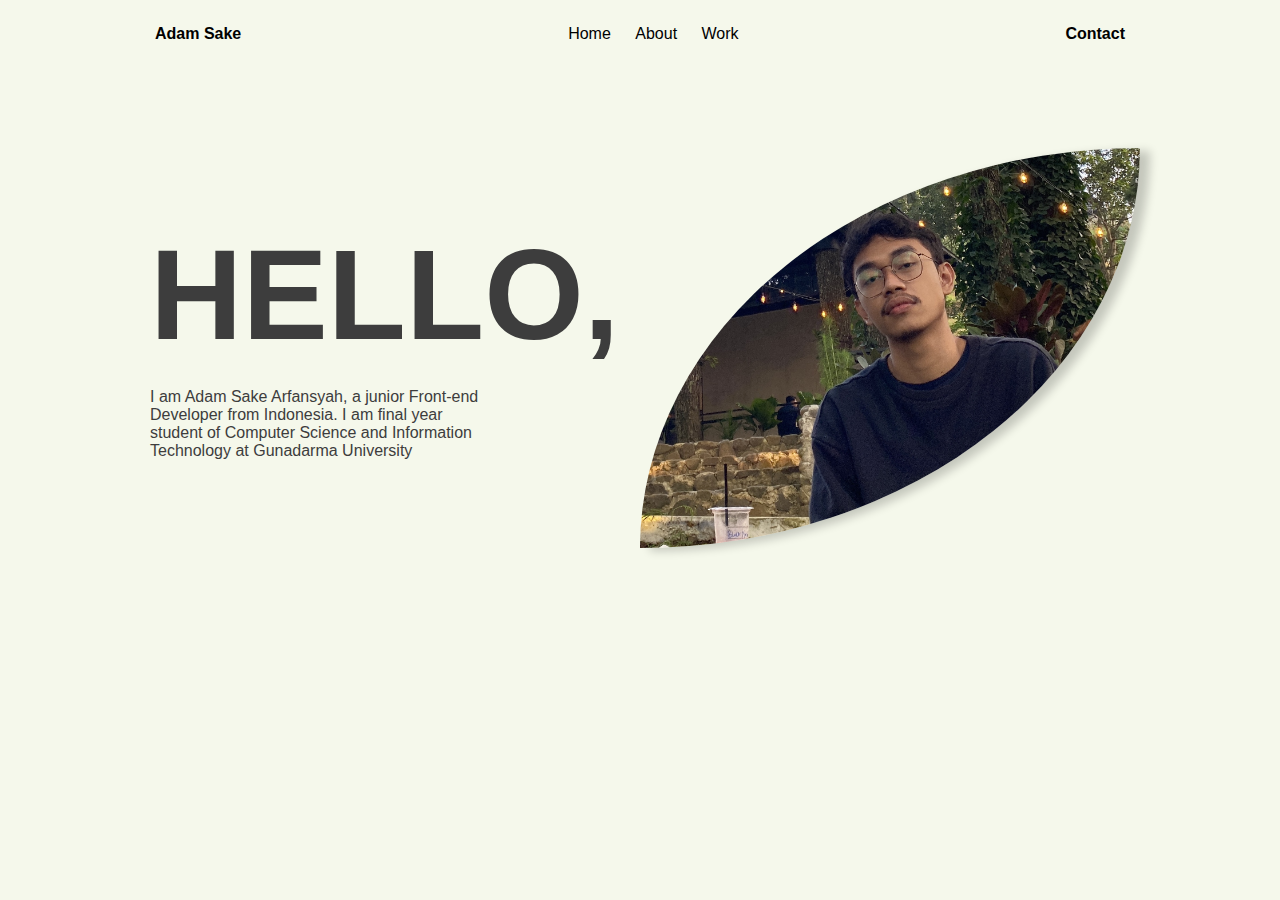
==== index.html @ 6c882608 "Add files via upload" ====
<!DOCTYPE html>
<html lang="en">
<head>
    <meta charset="UTF-8">
    <meta http-equiv="X-UA-Compatible" content="IE=edge">
    <meta name="viewport" content="width=device-width, initial-scale=1.0">
    <link rel = 'stylesheet' href="style.css" >
    <title>Adam Sake A</title>
</head>
<body>
    <nav>
        <a class='bold' href = '#'>Adam Sake</a>
    <div class="nav-center">
        <a href = '#'>Home</a>
        <a href = 'about.html'>About</a>
        <a href = '#'>Work</a>
    </div>
        <a class = 'bold' href = '#'>Contact</a></li>
    </nav>

    <div class = 'main'>
        <div class="content left">
            <h1 class = 'judul'>HELLO,</h1>
            <p>
                I am Adam Sake Arfansyah, 
                a junior Front-end Developer from Indonesia.
                I am final year student of Computer Science and
                Information Technology at Gunadarma University
            </p>
        </div>
        <div class = 'content right'>
            <img class ='adamphoto' src = 'assets/adamphoto.jpg' alt="AdamPhoto">
        </div>
    </div>

    <footer>
        
   </footer>
</body>
</html>
---- style.css ----
* {
    margin: 0;
    padding: 0;
    box-sizing: border-box;
    font-family: -apple-system, BlinkMacSystemFont, 'Segoe UI', Roboto, Oxygen, Ubuntu, Cantarell, 'Open Sans', 'Helvetica Neue', sans-serif;
}

body {
    background-color: #F5F8EB;
    color: #3D3D3D;
}

nav {
    margin: 20px 150px;
    display: flex;
    justify-content: space-between;
    align-items: center;
}

a {
    text-decoration: none;
    padding: 5px;
    color:black;
}

.nav-center a {
    margin: 0 5px;
}

.bold {
    font-weight: bold;
}

a:hover {
    opacity: 50%;
    transition: 0.8s;
}

/* MAIN CONTENT */

.main {
    margin: 100px 150px;
    display: flex;
    align-items: center;
}

.content {
    width: 50%;
}

.judul {
    font-size: 128px;
}

.left p {
    margin:20px 0;
    width: 70%;
}

.right {
    text-align: center;
}

.right img{
    width: 500px;
    height: 400px;
    object-fit: cover;
    border-radius: 100% 0;
    box-shadow: 10px 3px 10px rgba(0,0,0, 0.2);
}

.adamphoto:hover{
    border-radius: 100%;
    transition: 1s;
    transform: scale(1.05);
    box-shadow: 0px 50px 10px rgba(0,0,0, 0.2);
}

/* FOOTER */
footer {
    height: 150px;
    background-color: #F5F8EB;
}
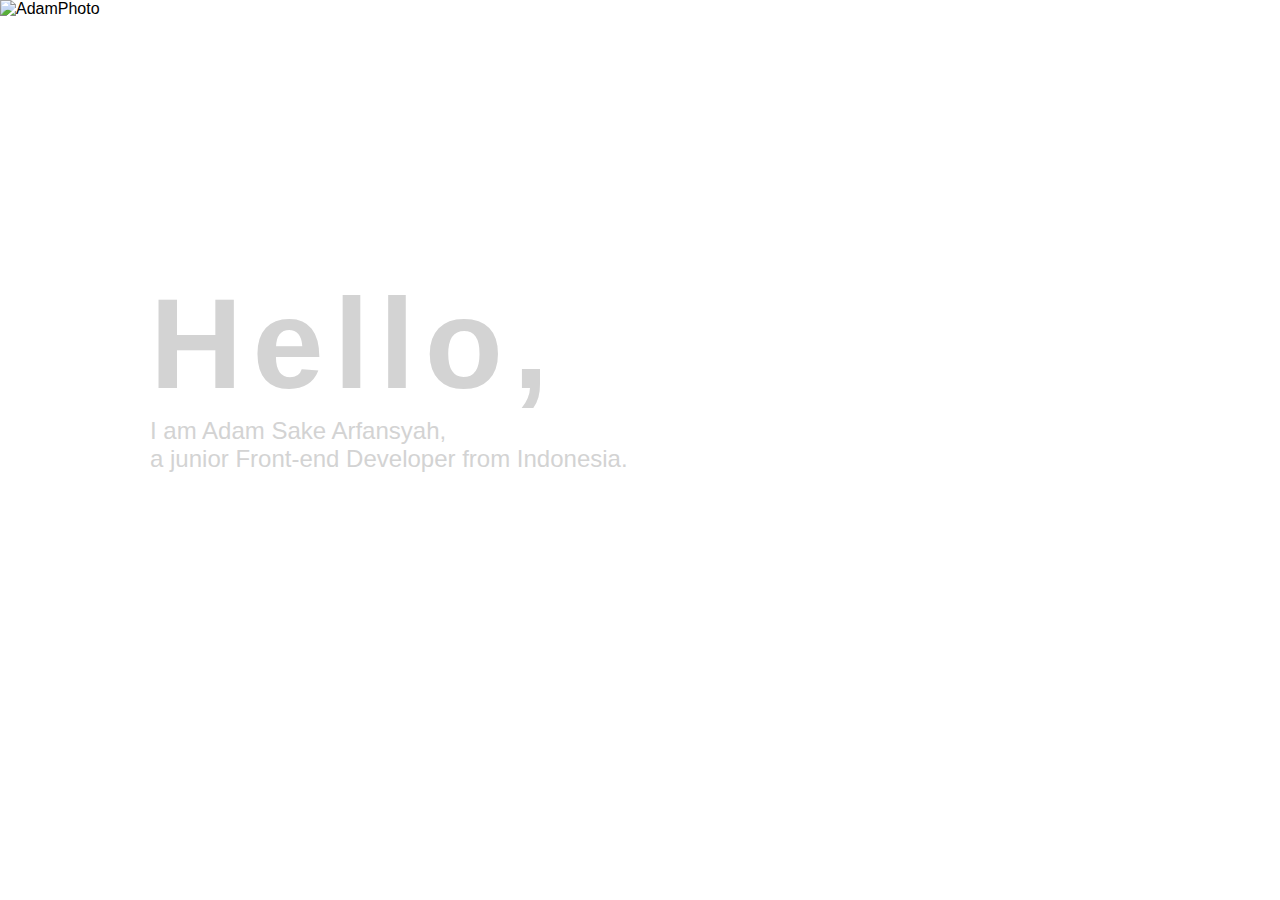
==== commit 49f3483f: "Add files via upload" ====
--- a/index.html
+++ b/index.html
@@ -4,37 +4,36 @@
     <meta charset="UTF-8">
     <meta http-equiv="X-UA-Compatible" content="IE=edge">
     <meta name="viewport" content="width=device-width, initial-scale=1.0">
-    <link rel = 'stylesheet' href="style.css" >
+    <link rel = 'stylesheet' href="style1.css" >
     <title>Adam Sake A</title>
 </head>
 <body>
     <nav>
-        <a class='bold' href = '#'>Adam Sake</a>
-    <div class="nav-center">
-        <a href = '#'>Home</a>
-        <a href = 'about.html'>About</a>
-        <a href = '#'>Work</a>
-    </div>
-        <a class = 'bold' href = '#'>Contact</a></li>
+        <div class="navbar">
+                <a class='bold' href = '#'>Adam Sake</a>
+            <div class="nav-center">
+                <a href = '#'>Home</a>
+                <a href = 'about.html'>About</a>
+                <a href = 'work.html'>Work</a>
+            </div>
+                <a class = 'bold' href = '#'>Contact</a></li>
+        </div>
     </nav>
 
-    <div class = 'main'>
-        <div class="content left">
-            <h1 class = 'judul'>HELLO,</h1>
+
+    <div class = 'contents'>
+        <div class = 'content-satu'>
+            <img class ='background' src = 'assets/background-landpage.svg' alt="AdamPhoto">
+        </div>
+        <div class="content-dua">
+            <h1 class = 'judul'>Hello,</h1>
             <p>
-                I am Adam Sake Arfansyah, 
+                I am Adam Sake Arfansyah,<br>
                 a junior Front-end Developer from Indonesia.
-                I am final year student of Computer Science and
-                Information Technology at Gunadarma University
             </p>
-        </div>
-        <div class = 'content right'>
-            <img class ='adamphoto' src = 'assets/adamphoto.jpg' alt="AdamPhoto">
+            <a href = 'about.html'><h2>View Details -></h2></a>
         </div>
     </div>
-
-    <footer>
-        
-   </footer>
+<script src = 'script.js'></script>
 </body>
 </html>--- a/style1.css
+++ b/style1.css
@@ -0,0 +1,95 @@
+* {
+    margin: 0;
+    padding: 0;
+    font-family: roboto, sans-serif;
+    overflow-y: hidden;
+    box-sizing: border-box;
+}
+
+nav {
+    position: fixed;
+    overflow: hidden;
+    top: 0;
+    width: 100%;
+}
+
+.navbar {
+    display: flex;
+    justify-content: space-between;
+    padding: 30px 150px;
+}
+
+a {
+    text-decoration: none;
+    color: white;
+}
+
+.nav-center > a {
+    margin: 0 10px;
+    font-weight: 300;
+}
+
+.background {
+    height: auto;
+}
+
+.content-dua {
+    position: absolute;
+    margin: 0 150px;
+    top: 30%;
+    color: #D3D3D3;
+    animation-name: opacity;
+    animation-duration: 4s;
+}
+
+.content-dua > h1 {
+    font-size: 128px;
+    letter-spacing: 10px;
+}
+
+@keyframes opacity {
+    0% {opacity: 0;}
+    100% {opacity: 1;}
+}
+
+.content-dua > p {
+    font-weight: lighter;
+    font-size: 24px;
+    margin-bottom: 30px;
+}
+
+a:hover {
+    color: #F2D949;
+    cursor: pointer;
+    transition: 0.5s;
+}
+
+
+/* RESPONSIVE */
+@media only screen and (max-width: 600px) {
+
+    .navbar {
+        padding: 20px 30px;
+    }
+    .content-dua {
+        margin: 50px 30px;
+        top: 20%;
+    }
+    .background {
+        width: 150vw;
+    }
+
+}
+
+@media only screen and (max-width: 1028px) {
+    .navbar {
+        padding: 20px 30px;
+    }
+    .content-dua {
+        margin: 50px 30px;
+        top: 20%;
+    }
+    .background {
+        width: 150vw;
+    }
+}